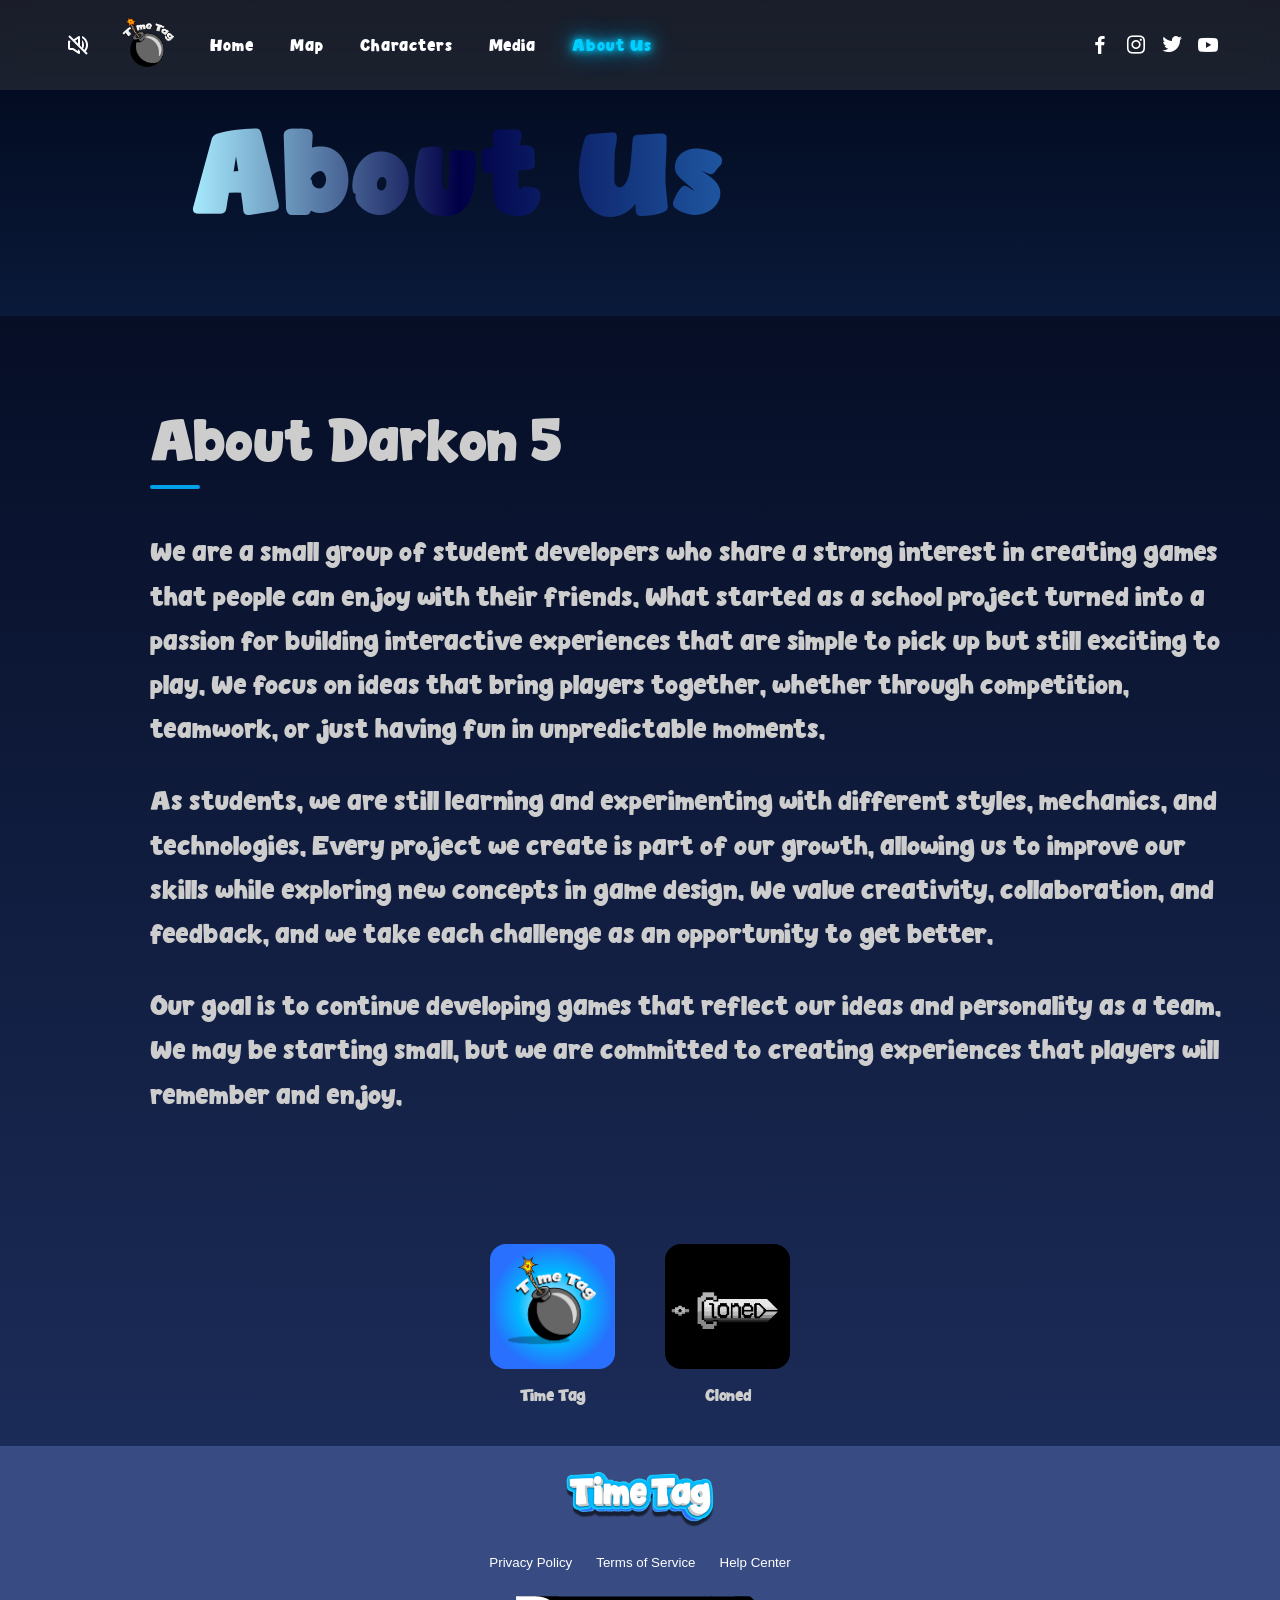
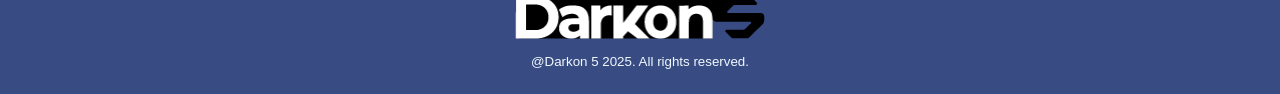
==== asset/aboutUs.html @ e4cdab8f "Game website files" ====
<!DOCTYPE html>
<html lang="en">
<head>
    <meta charset="UTF-8">
    <meta name="viewport" content="width=device-width, initial-scale=1.0">
    <title>Time Tag - About Us</title>
    <link rel="stylesheet" href="style.css">
    <link href='https://unpkg.com/boxicons@2.1.4/css/boxicons.min.css' rel='stylesheet'>
</head>
<body>
   <div class="container"> 
        <header>
        
        <div class="head-left">
        
        <!-- MUSIC BUTTON — placed before logo -->
        <button class="music-btn" onclick="toggleMusic()" title="Toggle Music">
        <i class='bx bx-volume-full' id="music-icon"></i>
        </button>
        <!-- Background music — change src to your music file -->
        <audio id="bg-music" src="audio/ingame.wav" loop></audio>
        <!-- ↑ change bgmusic.wav to your actual music filename -->
        <img src="img/logo.png" alt="logo">

        <nav class="nav-links">
            <a href="index.html" class="nav-btn">Home</a>
            <a href="map.html" class="nav-btn">Map</a>
            <a href="character.html" class="nav-btn">Characters</a>
            <a href="media.html" class="nav-btn">Media</a>
            <a href="aboutUs.html" class="nav-btn active">About Us</a>
        </nav>
    <div class="nav-socials">
        <a href="https://www.facebook.com/" class="nav-social" target="_blank"> <i class='bx bxl-facebook'></i></a>
        <a href="https://www.instagram.com/" class="nav-social" target="_blank"> <i class='bx bxl-instagram'></i></a>
        <a href="https://x.com/" class="nav-social" target="_blank"> <i class='bx bxl-twitter'></i></a>
        <a href="https://www.youtube.com/" class="nav-social"target="_blank"> <i class='bx bxl-youtube'></i></a>
            </div>
                    </div>
        </header>
            <section class="aboutUs-section"> 
                <div class="aboutUs-hero">
                    <h1>About Us</h1>
                </div>
                
                <div class="aboutUs-content">
                     <h2>About Darkon 5</h2>
                <div class="aboutUs-underline">
                </div>
                    <p>
                        We are a small group of student developers who share a strong interest in creating games that people can enjoy with their friends.
                        What started as a school project turned into a passion for building interactive experiences that are simple to pick up but still
                        exciting to play. We focus on ideas that bring players together, whether through competition, teamwork, or just having fun in
                        unpredictable moments.
                    </p>  
                    <p>
                        As students, we are still learning and experimenting with different styles, mechanics, and technologies. Every project we create
                        is part of our growth, allowing us to improve our skills while exploring new concepts in game design. We value creativity,
                        collaboration, and feedback, and we take each challenge as an opportunity to get better.
                    </p>  
                    <p>
                        Our goal is to continue developing games that reflect our ideas and personality as a team. We may be starting small,
                        but we are committed to creating experiences that players will remember and enjoy.
                    </p>                
                </div>
            </section>

            <div class="aboutUs-games">
                <div class="game-item">
                    <div class="game-img-box">
                        <img src="img/TimeTag.jpg" alt="TimeTagGame">
                </div>
                <p> Time Tag </p>   
            </div>
            
            <div class="game-item">
                    <div class="game-img-box">
                        <img src="img/Cloned.jpeg" alt="ClonedGame">
                </div>
                <p> Cloned </p>   
            </div>
        </div>

        <section class="footer">
            <img class="img4" src="img/Asset6.png" alt="TimeTag-img">
            <ul>
                <li><a href="#">Privacy Policy</a></li>
                <li><a href="#">Terms of Service</a></li>
                <li><a href="#">Help Center</a></li>
            </ul>
            <img class="img5" src="img/Asset7.png" alt="DarkOn5-img">
            <p>@Darkon 5 2025. All rights reserved.</p>
        </section>
        </div>
        
        <script src="app.js"></script>
 </body>
</html>
---- asset/style.css ----
@font-face {
    font-family: 'PlayfullRocket';
    src: url(fonts/PlayfullRocket.ttf);
 }

body{
    margin: 0;
    padding: 0;
    background: linear-gradient(to bottom, #000618, #203263);
    scroll-behavior: smooth;
}
.container{
    font-family: Tahoma, Arial, Helvetica, sans-serif;
    color: white;
    display: flex;
    flex-direction: column;
    align-items: center;
    position: relative;
    width: 100%;

}

header{
    position: absolute;
    top: 0;
    right: 0;
    left: 0;
    display: flex;
    align-items: center;
    padding: 5px 60px;
    z-index: 999;
    background-color: #4b4b4b5b;
    backdrop-filter: blur(10px);
}

.head-left{
    display: flex;
    align-items: center;
    width: 100%;
}

.head-left img{
    width: 80px;
    height: 80px;
    margin-right: 10px;

}

/*MUSIC BUTTON*/

.music-btn {
    background-color: transparent;
    border: none;
    color: white;
    font-size: 24px;            /* ← icon size */
    cursor: pointer;
    display: flex;
    align-items: center;
    justify-content: center;
    padding: 6px;               /* ← padding around icon */
    margin-right: 10px;         /* ← space between button and logo */
    border-radius: 50%;         /* ← makes it circular */
    transition: color 0.3s ease, text-shadow 0.3s ease;
}

.music-btn:hover {
    color: #00cfff;
    text-shadow:
        0 0 6px #00cfff,
        0 0 14px #00cfff,
        0 0 28px #00a0eb;
}

/* Glowing when music is ON */
.music-btn.playing {
    color: #00cfff;
    text-shadow:
        0 0 6px #00cfff,
        0 0 14px #00cfff,
        0 0 28px #00a0eb;
}

.head-left a{
    text-decoration: none;
    display: flex;
    align-items: center;
}

.nav-links {
    display: flex;
    align-items: center;
    gap: 8px;      
}

.nav-btn {
    text-decoration: none;
    color: white;
    font-family: 'PlayfullRocket', Tahoma, Arial, sans-serif;
    font-size: 16px;
    font-weight: 300;
    padding: 8px 14px;  /* inner spacing */
    letter-spacing: 1px;
    background-color: transparent;
    border: none;
    transition: color 0.3s ease, text-shadow 0.3s ease;
}

.nav-btn:hover {
    color: #00cfff;
    text-shadow:
        0 0 6px #00cfff,
        0 0 14px #00cfff,
        0 0 28px #00a0eb;
}

.nav-btn.active {
    color: #00cfff;
    text-shadow:
        0 0 6px #00cfff,
        0 0 14px #00cfff,
        0 0 28px #00a0eb;
}

.nav-social {
    color: white;
    font-size: 24px;     
    text-decoration: none;
    transition: color 0.3s ease, text-shadow 0.3s ease;
    display: flex;
    align-items: center;
}

.nav-social:hover {
    color: #00cfff;
    text-shadow:
        0 0 6px #00cfff,
        0 0 14px #00cfff,
        0 0 28px #00a0eb;
}

.nav-socials {
    display: flex;
    align-items: center;
    gap: 12px;
    margin-left: auto;
}

.tt-section{
    position: relative;
    width: 100%;
    height: 100vh;
    overflow: hidden;
}

.tt-vid{
    width: 100%;
    height: 100%;
    position: relative;
}

.tt-video{
    width: 100%;
    height: 100%;
    object-fit: cover;

}

.tt-info{
    z-index: 1;
    position: absolute;
    top: 80px;
    left: 50px;
}

.tt-info h1{
    font-size: 150px;
    font-family: 'PlayfullRocket', Impact, Haettenschweiler, 'Arial Narrow Bold', sans-serif;
    font-weight: normal;
    font-style: normal;
    margin-top: 30px;
    margin-bottom: 20px;
    background: linear-gradient(to left, #ffffff, #f5f5f5, #e3e3e3, #d3d3d3, #fafafa);
    background-size: 200%;
    background-clip: text;
    -webkit-background-clip: text;
    -webkit-text-fill-color: transparent;
    animation: animate-gradient 2.5s linear infinite;
    
}


.tt-info p{
    font-size: 20px;
    font-family: 'PlayfullRocket', Impact, Haettenschweiler, 'Arial Narrow Bold', sans-serif;
    color: #00a0eb;
    max-width: 210px;
}

.tt-info button{
    background-color: #1F57A1;
    border: 2px solid #1F57A1;
    padding: 10px 40px;
    border-radius: 20px;
    cursor: pointer;
    color: white;
    transition: 0.3s;
}

.tt-info button:hover{
    background-color: transparent;
    color: #1F57A1;
    border: 2px solid #1F57A1;
}

/*

 .gaming-text{
    color: #010046;
    font-size: 120px;
    font-family: Impact, Haettenschweiler, 'Arial Narrow Bold', sans-serif;
    margin: 0;
    position: absolute;
    right: 20px;
    bottom: 30px;
  
}

*/ 

/* ABOUT SECTION */

.about-section{
   font-family: 'PlayfullRocket', Tahoma, Sans-serif;
   width: 100%;
   height: 100%;
   margin-top: 200px;
   display: flex;
   flex-direction: column;
   align-items: center;
   color: #010046;
}

.image-box{
   width: 360;
   height: 510px;
   overflow: hidden;
   display: flex;
   align-items: center;
   justify-content: center;
   border-radius: 50px; 
}

.image-box img{
    width: 100%;
    height: 100%;
    object-fit: cover;
}

.about-section h3{
    color: rgb(245, 245, 245);
    font-size: 40px;
    font-weight: 100;
}

.about-section h1{
    font-family: 'PlayfullRocket', Impact, Haettenschweiler, 'Arial Narrow Bold', sans-serif;
    font-weight: 900;
    font-size: 100px;
    max-width: 1150px;
    text-align: center;
    margin: 20px 0;
    text-transform: uppercase;
    background: linear-gradient(to right, #A8ECFF, #010046, #1F57A1, #07B6E8, #A8ECFF);
    background-size: 200%;
    background-clip: text;
    -webkit-background-clip: text;
    -webkit-text-fill-color: transparent;
    animation: animate-gradient 2.5s linear infinite;
}

@keyframes animate-gradient {
    to{
        background-position: 200%;
    }
   
}

.about-section h4{
    font-weight: 100;
    font-size: 30px;
    color: aliceblue;
    margin-top: 50px;
    margin-bottom: 0;
}

.about-section p{
    font-weight: 100;
    font-size: 16px;
    margin-top: 5px;
    color: #00a0eb;
    max-width: 425px;
    text-align: center;
    line-height: 25px;
}

.info-section{
    display: flex;
    flex-direction: column;
    /* center the section horizontally */
    width: 80%;
    margin: 100px auto 0;
    padding-left: 20px;
    text-align: center;
}


.info-section h3{
    font-family: 'PlayfullRocket', Impact, Haettenschweiler, 'Arial Narrow Bold', sans-serif;
    font-weight: 400;
    color: aliceblue;
    margin-bottom: 0;
    text-align: center;
    font-size: 2.5rem;
}

.info-section p{
    font-family: 'PlayfullRocket', Impact, Haettenschweiler, 'Arial Narrow Bold', sans-serif;
    font-weight: 400;
    margin: 5px auto 0;
    color: rgb(0, 160, 235);
    max-width: 400px;
    line-height: 25px;
    text-align: center;
}
.info-cards{
    display: grid;
    grid-template-columns: auto auto;
    gap: 20px;
    width: auto;
    justify-content: center;
    height: 100%;
    margin-top: 30px;
}

.card{
    position: relative;
    width: auto;
    height: 40vh;
    overflow: hidden;
    border: 1px solid gray;
    border-radius: 20px;
    transition: 0.5s;
}

.card h1{
    position: absolute;
    margin: 0;
    top: 10px;
    left: 5%;
    font-family: 'PlayfullRocket',Impact, Haettenschweiler, 'Arial Narrow Bold', sans-serif;
    font-size: 60px;
    z-index: 1;
    background: linear-gradient(to right, #A8ECFF, #010046, #1F57A1, #07B6E8, #A8ECFF);
    background-size: 200%;
    background-clip: text;
    -webkit-background-clip: text;
    -webkit-text-fill-color: transparent;
    animation: animate-gradient 2.5s linear infinite;
    max-width: 250px;

}

.card p{

    position: absolute;
    top: 80px;
    left: 5%;
    z-index: 1;
    max-width: 250px;
    color:rgb(255, 255, 255);
    font-size: 15px;
    font-weight: 100;
    
    
}

.card video{
    width: 100%;
    height: 100%;
    object-fit: cover;
}

.card button{
    position: absolute;
    bottom: 5%;
    left: 5%;
    padding: 10px 25px;
    border: 1px solid #1F57A1;
    background-color: darkblue;
    color: rgb(255, 255, 255);
    border-radius: 20px;
    box-shadow: 0 0 5px aquamarine;
    cursor: pointer;
    transition: 0.3s;
}

.card button:hover{
    box-shadow: 0 0 15px aqua;
    opacity: 0.7;
}

.card:hover{
    box-shadow: 0 0 15px aqua;
}

.card:nth-child(1){
    grid-column: span 2;

}

.card:nth-child(2){
    grid-column: span 2;
    height: 83vh;
}

 /* MAP PAGE STYLES */

.map-section {
    min-height: 10px;
    padding: 80px 40px;
    text-align: center;
    margin-bottom: 10px;
}

.map-image-box {
    width: 360px;
    height: 510px;
    overflow: hidden;
    display: flex;
    align-items: center;
    justify-content: center;
    border-radius: 20px;
    margin: 0 auto;
}

.map-image-box img {
    width: 100%;
    height: 100%;
    object-fit: cover;
    border-radius: 8px;
}

.map-section > h1 {
    color: rgb(0, 160, 235);
    letter-spacing: 6px;
    font-size: 110px;
    margin-top: 30px;
    margin-bottom: 30px;
    font-family: 'PlayfullRocket', Tahoma, sans-serif;
    background: linear-gradient(to right, #A8ECFF, #010046, #1F57A1, #07B6E8, #A8ECFF);
    background-size: 200%;
    background-clip: text;
    -webkit-background-clip: text;
    -webkit-text-fill-color: transparent;
    animation: animate-gradient 2.5s linear infinite;

}

.bodyMap-section {
    width: 100%;
    text-align: center;
}

.map-Image-Box {
    width: 360px;
    height: 510px;
    overflow: hidden;
    display: flex;
    align-items: center;
    justify-content: center;
    border-radius: 20px;
    margin: 0 auto;
}

.map-Image-Box img {
    width: 75%;
    height: 75%;
    object-fit: cover;
    border-radius: 16px;
}

.map-section  h5 {

    font-family: 'PlayfullRocket', Impact, Haettenschweiler, 'Arial Narrow Bold', sans-serif;
    font-size: 32px;
    font-weight: 100;
    margin: 0 auto;
    color: #ffffff;
    max-width: 1000px;
    line-height: 150px;
    display: block;
    width: 80;

 }

  .map-section h6 {
    font-family: 'PlayfullRocket', Impact, Haettenschweiler, 'Arial Narrow Bold', sans-serif;
    font-size: 32px;
    font-weight: 100;;
    margin: 0 auto;
    color: #ffffff;
    max-width: 1000px;
    line-height: 30px;
    padding-top: 30px;
    display: block;
    width: 80;

 }
    .map-section p {
    font-family: 'PlayfullRocket', Impact, Haettenschweiler, 'Arial Narrow Bold', sans-serif;
    font-size: 32px;
    font-weight: 100;
    margin: -100px auto 0;
    color: #ffffff;
    max-width: 1000px;
    line-height: 10px;
    display: block;
    width: 80;

 }

/* ABOUT US PAGE STYLES */

    .aboutUs-section {
    width: 100%;
    display: flex;
    flex-direction: column; 
    align-items: center;

}
    .aboutUs-hero {
    width: 100%;
    min-height: 220px;   
    display: flex;       
    align-items: left;
    justify-content: left;      
    padding: 40px;        
    box-sizing: border-box;
    background: linear-gradient(to bottom, #000618, #0a1a3a);
}
    .aboutUs-hero h1 {
    color: rgb(0, 160, 235);
    letter-spacing: 6px;
    font-size: 110px;
    margin-top: 60px;
    margin-bottom: 30px;
    margin-left: 150px;
    font-family: 'PlayfullRocket', Tahoma, sans-serif;
    background: linear-gradient(to right, #A8ECFF, #010046, #1F57A1, #07B6E8, #A8ECFF);
    background-size: 200%;
    background-clip: text;
    -webkit-background-clip: text;
    -webkit-text-fill-color: transparent;
    animation: animate-gradient 2.5s linear infinite;
  
}
    .aboutUs-content {
    width: 100%;
    max-width: 1700px;          
    padding: 40px 40px 40px 150px;         
    box-sizing: border-box;
    text-align: center;         
}
    .aboutUs-content h2 {
    font-family: 'PlayfullRocket', Tahoma, sans-serif;
    font-size: 56px;            
    font-weight: 400;
    color: #cdcdcd;
    margin-bottom: 8px;         
    text-align: left;
}
    .aboutUs-underline {
    width: 50px;                
    height: 4px;                
    background-color: #00a0eb;
    margin: 0 0 40px 0;        
    border-radius: 2px;
}
    .aboutUs-content p {
    font-family: 'PlayfullRocket', Tahoma, sans-serif;
    font-size: 26px;           
    font-weight: 100;
    color: #cdcdcd;
    line-height: 1.7;          
    margin-bottom: 28px;       
    text-align: left;
    max-width: 100%;           
    margin-left: 0;
    margin-right: 0;
}

.aboutUs-games {
    display: flex;
    flex-direction: row;
    flex-wrap: wrap;            
    justify-content: center;  
    align-items: flex-start;  
    gap: 50px;                  
    margin-top: 60px;           
    margin-bottom: 40px;    
    width: 100%;    
}

.game-item {
    display: flex;
    flex-direction: column;
    align-items: center;       
    gap: 15px;                  
}

.game-img-box {
    width: 125px;               
    height: 125px;            
    border-radius: 16px;       
    overflow: hidden;
}

.game-img-box img {
    width: 100%;
    height: 100%;
    object-fit: cover;
}

.game-item p {
    font-family: 'PlayfullRocket', Tahoma, sans-serif;
    font-size: 16px;
    font-weight: 100;           
    color: #cdcdcd;
    text-align: center;
    margin: 0;
}

/*CHARACTER SECTION*/

/* Outer wrapper — full viewport height */
    .char-section {
    position: relative;
    width: 100%;
    height: 100vh;              /* ← height of the whole section */
    overflow: hidden;
    display: flex;
    flex-direction: column;
    justify-content: flex-end;  /* pushes selector to the bottom */
}

/* --- BACKGROUND SLIDESHOW --- */
    .char-bg {
    position: absolute;
    top: 0; left: 0;
    width: 100%;
    height: 100%;
    z-index: 0;
}

/* Each slide fades in and out automatically — no JavaScript needed */
    .char-bg-slide {
    position: absolute;
    top: 0; 
    left: 0;
    width: 100%;
    height: 100%;
    background-size: cover;
    background-position: center;
    filter: blur(6px);          
    opacity: 0;
    /* Changed to 12s total cycle for a slower, more "magical" feel */
    animation: slowMoSlideFade 12s infinite ease-in-out;
}

/* First slide starts immediately */
    .char-bg-slide:nth-child(1) {
    animation-delay: 0s;        /* ← starts right away */
}

/* Second slide starts after 5 seconds */
    .char-bg-slide:nth-child(2) {
    animation-delay: 6s;        /* ← change this to match your interval */
}

    @keyframes slowMoSlideFade {
    0% { 
        opacity: 0; 
        transform: scale(1.0); /* Start at normal size */
    }
    15% { 
        opacity: 1; /* Smooth fade in */
    }
    50% { 
        opacity: 1; /* Hold visibility */
    }
    65% { 
        opacity: 0; /* Smooth fade out */
    }
    100% { 
        opacity: 0; 
        transform: scale(1.12); /* Slowly zoom in to 112% over the whole duration */
    }
}

/* Dark overlay on top of background so text is readable */
    .char-section::after {
    content: '';
    position: absolute;
    top: 0; left: 0;
    width: 100%;
    height: 100%;
    background: rgba(0, 0, 0, 0.45); /* ← darkness of overlay, increase for darker */
    z-index: 1;
}

/* --- MAIN DISPLAY AREA (name, VA, desc, art) --- */
    .char-main {
    position: relative;
    z-index: 2;
    display: flex;
    align-items: flex-start;
    padding: 100px 60px 20px;   /* ← top right/left bottom padding of main area */
    gap: 40px;                  /* ← gap between info and character art */
    flex: 1;
}

/* LEFT: Info panel */
    .char-info {
    display: flex;
    flex-direction: column;
    gap: 16px;                  /* ← gap between name, VA row, and desc box */
    max-width: 420px;          /* ← max width of the info panel */
    margin-top: 20px;
}

/* Character name */
    .char-name {
    font-family: 'PlayfullRocket', Impact, sans-serif;
    font-size: 80px;            /* ← size of character name */
    font-weight: 900;
    color: #ffffff;
    position: relative;
    margin: 0;
    letter-spacing: 4px;
    text-transform: uppercase;
    text-shadow: 0 0 20px rgba(0,160,235,0.6);
}

/* VA row (voice actor label + mic button) */
    .char-va-row {
    display: flex;
    align-items: center;
    position: relative;
    gap: 12px;                  /* ← gap between VA name and mic button */
    background-color: rgba(0, 0, 0, 0.4);
    padding: 8px 16px;          /* ← padding inside VA row */
    border-radius: 8px;
    width: fit-content;
}

    .char-va-label {
    font-family: Tahoma, sans-serif;
    font-size: 18px;            /* ← VA name font size */
    color: #ffffff;
}

/* Mic / play voice button */
    .char-voice-btn {
    background-color: rgba(255,255,255,0.2);
    border: 1px solid rgba(255,255,255,0.4);
    color: white;
    font-size: 20px;            /* ← mic icon size */
    width: 38px;
    height: 38px;
    border-radius: 6px;
    cursor: pointer;
    display: flex;
    align-items: center;
    justify-content: center;
    transition: background-color 0.3s;
}

    .char-voice-btn:hover {
    background-color: rgba(0,160,235,0.5);
}

/* Description text box */
    .char-desc-box {
    background-color: rgba(0, 0, 0, 0.5);  /* ← background of desc box */
    position: relative;
    border-left: 3px solid #00a0eb;         /* ← left accent line color */
    padding: 14px 16px;                     /* ← padding inside desc box */
    border-radius: 4px;
    max-width: 400px;                       /* ← max width of desc box */
}

    .char-desc-box p {
    font-family: Tahoma, sans-serif;
    font-size: 15px;            /* ← description font size */
    color: #e0e0e0;
    line-height: 1.7;
    margin: 0;
}

/* CENTER: Character full art */
    .char-art {
    position: absolute;
    bottom: 10px;               /* ← how far up from the bottom the art sits */
    left: 50%;
    transform: translateX(-50%);
    z-index: 2;
    height: 75vh;               /* ← height of the character art */
    pointer-events: none;
}

    .char-art img {
    height: 115%;
    width: auto;
    object-fit: contain;
    filter: drop-shadow(0 0 30px rgba(0,160,235,0.3)); /* ← glow under character */
}

/* --- BOTTOM CHARACTER SELECTOR --- */
    .char-selector {
    position: relative;
    z-index: 2;
    display: flex;
    justify-content: center;    /* ← centers the 4 thumbnails */
    align-items: flex-end;
    gap: 24px;                   /* ← gap between each thumbnail */
    padding-bottom: 16px;
}

/* Each character thumbnail card */
    .char-thumb {
    display: flex;
    flex-direction: column;
    align-items: center;
    cursor: pointer;
    padding: 8px 12px;          /* ← padding inside each thumbnail */
    background-color: rgba(0,0,0,0.4);
    border-top: 2px solid transparent;
    transition: background-color 0.3s, border-color 0.3s;
    width: 100px;               /* ← width of each thumbnail card */
}

    .char-thumb:hover {
    background-color: rgba(0,160,235,0.2);
    border-top-color: #00a0eb;
}

/* Active/selected thumbnail */
    .char-thumb.active {
    background-color: rgba(0,160,235,0.25);
    border-top-color: #00cfff;
}

/* Thumbnail image */
    .char-thumb img {
    width: 70px;                /* ← thumbnail image size */
    height: 70px;
    object-fit: cover;
    border-radius: 4px;
}

/* Thumbnail character name label */
    .char-thumb span {
    font-family: 'PlayfullRocket', Tahoma, sans-serif;
    font-size: 13px;            /* ← thumbnail label font size */
    color: #ffffff;
    margin-top: 6px;
}

/* RIGHT SIDE: Video panel */
    .char-video-panel {
    position: absolute;
    bottom: 150px;               /* ← distance from bottom */
    right: 80px;                /* ← distance from right edge */
    z-index: 2;
    display: flex;
    flex-direction: column;
    gap: 10px;                  /* ← gap between videos if multiple */
    width: 320px;               /* ← width of the video panel */
}

    .char-video-panel video {
    width: 100%;
    border-radius: 12px;        /* ← roundness of video corners */
    border: 1px solid rgba(255,255,255,0.2);
    object-fit: cover;
    height: 180px;              /* ← height of each video */
    box-shadow:
        0 0 10px rgba(0, 160, 235, 0.4),   /* ← inner glow size */
        0 0 25px rgba(0, 160, 235, 0.3),   /* ← mid glow size */
        0 0 50px rgba(0, 160, 235, 0.15);  /* ← outer glow size */
}

/*MEDIA SECTION*/

    .media-section {
    width: 100%;
    display: flex;
    flex-direction: column; 
    align-items: center;
}
    .media-hero {
    width: 100%;
    min-height: 220px;   
    display: flex;       
    align-items: left;
    justify-content: left;      
    padding: 40px;        
    box-sizing: border-box;
    background: linear-gradient(to bottom, #000618, #0a1a3a);
}
    .media-hero h1 {
    color: rgb(0, 160, 235);
    letter-spacing: 6px;
    font-size: 110px;
    margin-top: 60px;
    margin-bottom: 30px;
    margin-left: 150px;
    font-family: 'PlayfullRocket', Tahoma, sans-serif;
    background: linear-gradient(to right, #A8ECFF, #010046, #1F57A1, #07B6E8, #A8ECFF);
    background-size: 200%;
    background-clip: text;
    -webkit-background-clip: text;
    -webkit-text-fill-color: transparent;
    animation: animate-gradient 2.5s linear infinite;
}
    .media-content {
    width: 100%;
    max-width: 1700px;          
    padding: 40px 40px 40px 150px;         
    box-sizing: border-box;
    text-align: center;         
}
    .media-content h3 {
    font-family: 'PlayfullRocket', Tahoma, sans-serif;
    font-size: 56px;            
    font-weight: 400;
    color: #cdcdcd;
    margin-bottom: 8px;         
    text-align: left;
}
    .media-underline {
    width: 25px;                
    height: 4px;                
    background-color: #00a0eb;
    margin: 0 0 400px 0;        
    border-radius: 2px;
}

/*CONTACT SECTION */

.contact-section{
    position: relative;
    width: 100%;
    margin-top: 100px;
    display: flex;
    flex-direction: column;
    align-items: center;
    height: 100%;
    margin-bottom: 100px;
}

.contact-section .img1{
    position: absolute;
    top: 250px;
    right: 20px;
    height: 250px;
    clip-path: polygon(92% 7%, 91% 90%, 5% 100%, 7% 6%, 57% 0%);
}

.contact-section .img2{
    position: absolute;
    top: 50px;
    left: 50px;
    height: 200px;
    clip-path: polygon(92% 13%, 94% 100%, 0% 84%, 0% 30%, 57% 0%);
}

.contact-section .img3{
    position: absolute;
    left: 5%;
    bottom: -80px;
    height: 250px;
    width: 250px;
    clip-path: polygon(98% 0%, 92% 91%, 10% 100%, 0% 30%, 26% 0%);
}

.contact-section p{
    font-family: 'PlayfullRocket', Impact, Haettenschweiler, 'Arial Narrow Bold', sans-serif;
    color: rgb(165, 162, 162);
    font-size: 30px;
    max-width: 400px;
    margin-top: 100px;
}

.contact-section h1{
    font-family: 'PlayfullRocket', Impact, Haettenschweiler, 'Arial Narrow Bold', sans-serif;
    font-size: 50px;
    max-width: 550px;
    text-align: center;
    background: linear-gradient(to right, #A8ECFF, #010046, #1F57A1, #07B6E8, #A8ECFF);
    background-size: 200%;
    background-clip: text;
    -webkit-background-clip: text;
    -webkit-text-fill-color: transparent;
    animation: animate-gradient 2.5s linear infinite;
}

.contact-section button{
    padding: 10px 30px;
    border: 1px solid #1F57A1;
    background-color: darkblue;
    color: rgb(255, 255, 255);
    border-radius: 20px;
    box-shadow: 0 0 5px aquamarine;
    cursor: pointer;
    transition: 0.3s;
}

.contact-section button:hover{
    box-shadow: 0 0 15px aqua;
    opacity: 0.7;
}

/* FOOTER SECTION */

.footer{
    width: 100%;
    display: flex;
    flex-direction: column;
    align-items: center;
    justify-content: center;
    background-color: #384c83;
    backdrop-filter: blur(10px);
    position: relative;
    height: 250;
    gap: 10px;
}

.footer .img4{
    width: 150px;
    height: auto;
    margin-top: 25px;
}

.footer .img5{
    width: 250px;
    height: auto;
    margin-top: 15px;

}

.footer p{
    font-family: Tahoma, Arial, Helvetica, sans-serif;
    font-size: smaller;
    color: aliceblue;
    text-align: center;
    margin-top: 5px;
    margin-bottom: 25px;
    
}

.footer ul{
    display: flex;
    list-style: none;
    margin:  0;
    padding: 0;
    justify-content: center;
    margin-top: 15px;
}

.footer a{
    font-family: Tahoma, Arial, Helvetica, sans-serif;
    font-size: smaller;
    text-decoration: none;
    text-align: center;
    color: white;
    padding: 7px 7px;
    transition: 0.3s;
    margin: 0 5px;
}

.autoBlur{
    animation: autoBlurAnimation linear both;
    animation-timeline: view();
}
@keyframes autoBlurAnimation {
    0%{
        filter: blur(40px);
    }
    40%,60%{
        filter: blur(0px);
        transform: translateY(0px);
        opacity: 1;
    }
    100%{
        filter: blur(40px);
        transform: translateY(-200px);
        opacity: 0;
    }
}

.autoTakeFull{
    animation: autoTakeFullAnimation both;
    animation-timeline: view(70% 65%);
}

@keyframes autoTakeFullAnimation {
    to{
        width: 100%;
        height: 100vh;
        border-radius: 0;
        margin-bottom: 100px;
    }
    
}

.autoDisplay{
    animation: autoDisplayAnimation both;
    animation-timeline: view(70% 5%);
}

@keyframes autoDisplayAnimation {
    from{
        opacity: 0;
        transform: translateY(200px) scale(0.3);
    } to{
        opacity: 1;
        transform: translateY(0) scale(1);
    }
}

@media screen and (max-width: 650px){
    header{
        padding: 0px 10px;
    }
    .head-left button{
        display: none;
    }
    .head-right a{
        padding: 0 5px;
        font-size: 12px;
    }
    .tt-info{
        left: 5%;
    }
    .tt-section h1{
        font-size: 90px;
    }
    .about-section{
        margin: 0;
    }
    .about-section h1{
        font-size: 50px;
    }
    .image-box{
        width: 300px;
        height: 500px;
    }
    .about-section h4, .about-section h5{
        max-width: 350px;
        text-align: center;
    }
    .contact-section .img1{
        height: 200px;
        width: 150px;
        right: -80px;
        top: 10px;
    }
    .contact-section .img2{
        height: 180px;
        width: 150px;
        left: -80px;
        top: 30px;
    }
    .contact-section .img3{
        height: 180px;
        width: 150px;
        left: -80px;
        bottom: 0;
    }
    .contact-section h1{
        font-size: 60px;
        max-width: 300px;
    }
    .footer p{
        display: none;
    }
    .footer ul{
        margin-left: 70px;
    }
}
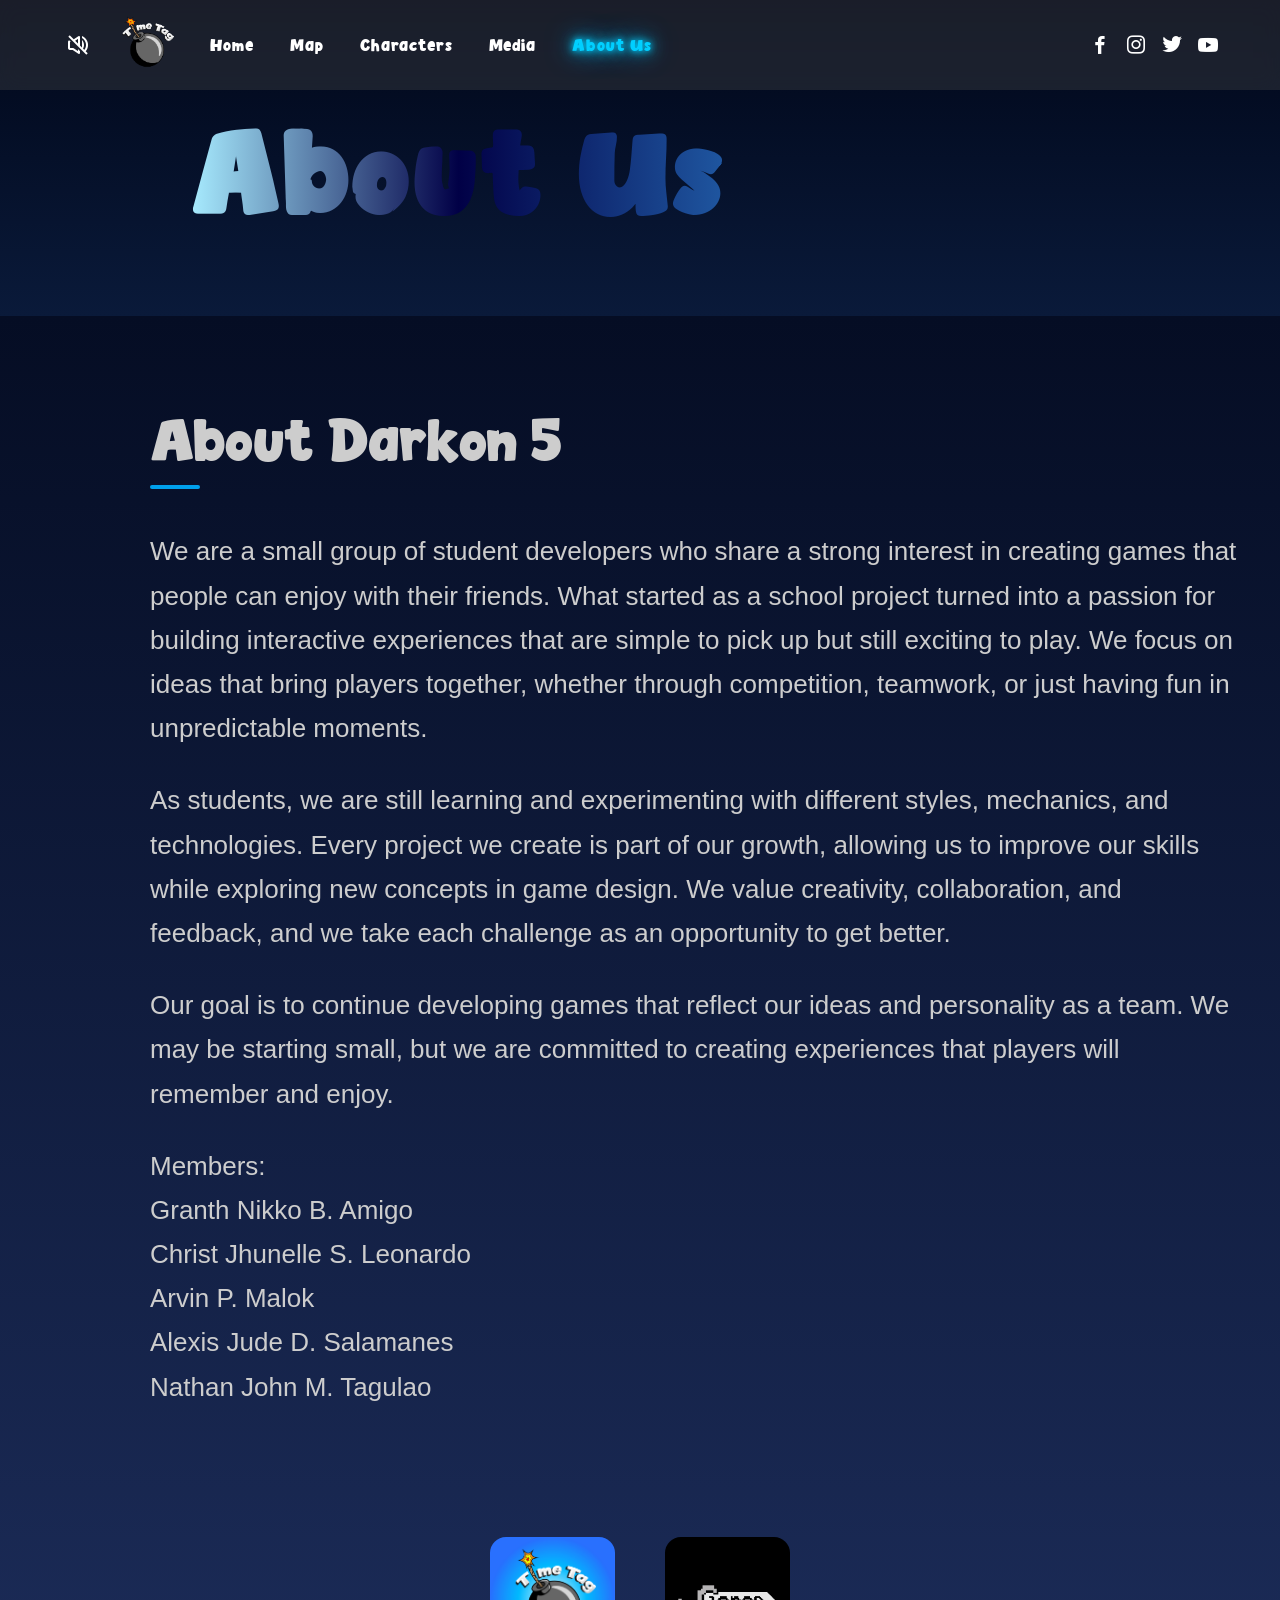
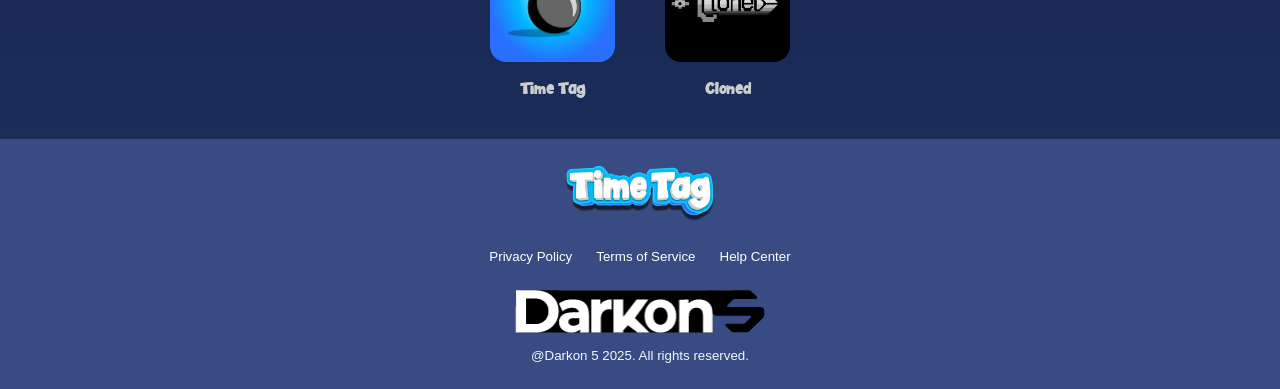
==== commit 8e49e458: "semi final" ====
--- a/asset/aboutUs.html
+++ b/asset/aboutUs.html
@@ -6,6 +6,7 @@
     <title>Time Tag - About Us</title>
     <link rel="stylesheet" href="style.css">
     <link href='https://unpkg.com/boxicons@2.1.4/css/boxicons.min.css' rel='stylesheet'>
+    <link rel="icon" href="img/logo.png" type="img/x-icon">
 </head>
 <body>
    <div class="container"> 
@@ -60,7 +61,11 @@
                     <p>
                         Our goal is to continue developing games that reflect our ideas and personality as a team. We may be starting small,
                         but we are committed to creating experiences that players will remember and enjoy.
-                    </p>                
+                    </p>  
+                    <p>
+                        Members: <br> Granth Nikko B. Amigo <br> Christ Jhunelle S. Leonardo <br> Arvin P. Malok
+                        <br> Alexis Jude D. Salamanes <br> Nathan John M. Tagulao
+                    </p>             
                 </div>
             </section>
 
--- a/asset/style.css
+++ b/asset/style.css
@@ -2,6 +2,16 @@
     font-family: 'PlayfullRocket';
     src: url(fonts/PlayfullRocket.ttf);
  }
+
+/* CUSTOM BOMB CURSOR */
+* {
+  cursor: url("data:image/svg+xml,%3Csvg xmlns='http://www.w3.org/2000/svg' width='36' height='36' viewBox='0 0 36 36'%3E%3C!-- Fuse spark --%3E%3Ccircle cx='27' cy='5' r='3' fill='%23FFD700' opacity='0.9'/%3E%3Ccircle cx='29' cy='3' r='1.5' fill='%23FF8C00'/%3E%3Ccircle cx='25' cy='4' r='1' fill='%23FFF176'/%3E%3C!-- Fuse line --%3E%3Cpath d='M22 10 Q25 6 27 5' stroke='%23a0522d' stroke-width='1.8' fill='none' stroke-linecap='round'/%3E%3C!-- Bomb body --%3E%3Ccircle cx='16' cy='20' r='12' fill='%231a1a1a'/%3E%3C!-- Shine --%3E%3Cellipse cx='11' cy='14' rx='3.5' ry='2' fill='white' opacity='0.15' transform='rotate(-30 11 14)'/%3E%3C!-- Timer band --%3E%3Crect x='10' y='18' width='12' height='3' rx='1.5' fill='%23cc0000' opacity='0.85'/%3E%3C!-- Timer dots --%3E%3Ccircle cx='13' cy='19.5' r='0.8' fill='white'/%3E%3Ccircle cx='16' cy='19.5' r='0.8' fill='white'/%3E%3Ccircle cx='19' cy='19.5' r='0.8' fill='white'/%3E%3C/svg%3E") 16 20, auto;
+}
+
+/* Pointer cursor on clickable elements — keeps the bomb but signals it's clickable */
+a, button, [onclick], input[type="submit"], input[type="button"], label {
+  cursor: url("data:image/svg+xml,%3Csvg xmlns='http://www.w3.org/2000/svg' width='36' height='36' viewBox='0 0 36 36'%3E%3Ccircle cx='27' cy='5' r='3' fill='%2300cfff' opacity='0.9'/%3E%3Ccircle cx='29' cy='3' r='1.5' fill='%230090cc'/%3E%3Ccircle cx='25' cy='4' r='1' fill='%23a0eeff'/%3E%3Cpath d='M22 10 Q25 6 27 5' stroke='%23a0522d' stroke-width='1.8' fill='none' stroke-linecap='round'/%3E%3Ccircle cx='16' cy='20' r='12' fill='%231a1a1a'/%3E%3Cellipse cx='11' cy='14' rx='3.5' ry='2' fill='white' opacity='0.15' transform='rotate(-30 11 14)'/%3E%3Crect x='10' y='18' width='12' height='3' rx='1.5' fill='%2300cfff' opacity='0.85'/%3E%3Ccircle cx='13' cy='19.5' r='0.8' fill='white'/%3E%3Ccircle cx='16' cy='19.5' r='0.8' fill='white'/%3E%3Ccircle cx='19' cy='19.5' r='0.8' fill='white'/%3E%3C/svg%3E") 16 20, pointer;
+}
 
 body{
     margin: 0;
@@ -211,21 +221,6 @@
     color: #1F57A1;
     border: 2px solid #1F57A1;
 }
-
-/*
-
- .gaming-text{
-    color: #010046;
-    font-size: 120px;
-    font-family: Impact, Haettenschweiler, 'Arial Narrow Bold', sans-serif;
-    margin: 0;
-    position: absolute;
-    right: 20px;
-    bottom: 30px;
-  
-}
-
-*/ 
 
 /* ABOUT SECTION */
 
@@ -423,111 +418,285 @@
     height: 83vh;
 }
 
+/* TRAILER MODAL */
+.trailer-modal-overlay {
+  display: none;
+  position: fixed;
+  inset: 0;
+  background: rgba(0, 0, 0, 0.85);
+  z-index: 9999;
+  align-items: center;
+  justify-content: center;
+  backdrop-filter: blur(6px);
+}
+
+.trailer-modal-overlay.active {
+  display: flex;
+}
+
+.trailer-modal-box {
+  position: relative;
+  width: 90%;
+  max-width: 960px;
+  aspect-ratio: 16 / 9;
+  background: #000;
+  border: 1px solid rgba(0, 160, 235, 0.4);
+  box-shadow: 0 0 40px rgba(0, 160, 235, 0.3);
+  border-radius: 12px;
+  overflow: hidden;
+}
+
+.trailer-close-btn {
+  position: absolute;
+  top: 10px;
+  right: 14px;
+  background: transparent;
+  border: none;
+  color: white;
+  font-size: 22px;
+  cursor: pointer;
+  z-index: 10;
+  transition: color 0.2s;
+}
+
+.trailer-close-btn:hover {
+  color: #00cfff;
+}
+
  /* MAP PAGE STYLES */
 
+/* =============================================
+   MAP SECTION
+   ============================================= */
+
 .map-section {
-    min-height: 10px;
-    padding: 80px 40px;
-    text-align: center;
-    margin-bottom: 10px;
-}
-
-.map-image-box {
-    width: 360px;
-    height: 510px;
-    overflow: hidden;
-    display: flex;
-    align-items: center;
-    justify-content: center;
-    border-radius: 20px;
-    margin: 0 auto;
-}
-
-.map-image-box img {
-    width: 100%;
-    height: 100%;
-    object-fit: cover;
-    border-radius: 8px;
-}
-
-.map-section > h1 {
-    color: rgb(0, 160, 235);
-    letter-spacing: 6px;
-    font-size: 110px;
-    margin-top: 30px;
-    margin-bottom: 30px;
-    font-family: 'PlayfullRocket', Tahoma, sans-serif;
-    background: linear-gradient(to right, #A8ECFF, #010046, #1F57A1, #07B6E8, #A8ECFF);
-    background-size: 200%;
-    background-clip: text;
-    -webkit-background-clip: text;
-    -webkit-text-fill-color: transparent;
-    animation: animate-gradient 2.5s linear infinite;
-
-}
-
-.bodyMap-section {
-    width: 100%;
-    text-align: center;
-}
-
-.map-Image-Box {
-    width: 360px;
-    height: 510px;
-    overflow: hidden;
-    display: flex;
-    align-items: center;
-    justify-content: center;
-    border-radius: 20px;
-    margin: 0 auto;
-}
-
-.map-Image-Box img {
-    width: 75%;
-    height: 75%;
-    object-fit: cover;
-    border-radius: 16px;
-}
-
-.map-section  h5 {
-
-    font-family: 'PlayfullRocket', Impact, Haettenschweiler, 'Arial Narrow Bold', sans-serif;
-    font-size: 32px;
-    font-weight: 100;
-    margin: 0 auto;
-    color: #ffffff;
-    max-width: 1000px;
-    line-height: 150px;
-    display: block;
-    width: 80;
-
- }
-
-  .map-section h6 {
-    font-family: 'PlayfullRocket', Impact, Haettenschweiler, 'Arial Narrow Bold', sans-serif;
-    font-size: 32px;
-    font-weight: 100;;
-    margin: 0 auto;
-    color: #ffffff;
-    max-width: 1000px;
-    line-height: 30px;
-    padding-top: 30px;
-    display: block;
-    width: 80;
-
- }
-    .map-section p {
-    font-family: 'PlayfullRocket', Impact, Haettenschweiler, 'Arial Narrow Bold', sans-serif;
-    font-size: 32px;
-    font-weight: 100;
-    margin: -100px auto 0;
-    color: #ffffff;
-    max-width: 1000px;
-    line-height: 10px;
-    display: block;
-    width: 80;
-
- }
+  position: relative;
+  width: 100%;
+  height: 100vh;
+  overflow: hidden;
+  font-family: 'PlayfullRocket', 'Tahoma';
+}
+
+/* Prevent page scroll while on map section */
+body.map-page-active {
+  overflow: hidden;
+}
+
+/* --- SLIDES --- */
+.map-slide {
+  position: absolute;
+  inset: 0;
+  width: 100%;
+  height: 100%;
+  display: flex;
+  align-items: center;
+  justify-content: center;
+  opacity: 0;
+  pointer-events: none;
+  z-index: 1;
+  visibility: hidden;
+}
+
+.map-slide.active {
+  opacity: 1;
+  pointer-events: auto;
+  transform: translateY(0);
+  z-index: 2;
+  visibility: visible;
+}
+
+.map-slide.exit-up {
+  opacity: 0;
+  transform: translateY(-60px);
+  pointer-events: none;
+  visibility: visible;
+}
+
+.map-slide.exit-down {
+  opacity: 0;
+  transform: translateY(60px);
+  pointer-events: none;
+  visibility: visible;
+}
+
+/* --- SLIDE BACKGROUNDS --- */
+.map-slide-bg {
+  position: absolute;
+  inset: 0;
+  background-size: cover;
+  background-position: center;
+  background-repeat: no-repeat;
+  z-index: 0;
+  animation: mapBgZoom 8s ease-in-out infinite alternate;
+}
+
+@keyframes mapBgZoom {
+    0% { 
+        transform: scale(1.0);
+    }
+    100% { 
+        transform: scale(1.12);
+    }
+}
+
+/* Change background images below for each slide */
+.map-slide-bg-0 {
+  /* CHANGE THIS: Landing page background */
+  background-image: url('img/CLOUDBG~2.png');
+  background-color: #a8d8f0;
+}
+
+.map-slide-bg-1 {
+  /* CHANGE THIS: Mondstadt background */
+  background-image: url('img/sunny.jpg');
+  background-color: #6aaf8c;
+}
+
+.map-slide-bg-2 {
+  /* CHANGE THIS: Liyue background */
+  background-image: url('img/DUST_2.png');
+  background-color: #c4a45a;
+}
+
+.map-slide-bg-3 {
+  /* CHANGE THIS: Inazuma background */
+  background-image: url('img/thunder-2.jpg');
+  background-color: #7a5bb5;
+}
+
+.map-slide-bg-4 {
+  /* CHANGE THIS: Sumeru background */
+  background-image: url('img/BLIZZARD.png');
+  background-color: #5a9e5a;
+}
+
+/* Overlay for all slides */
+.map-slide-bg::after {
+  content: '';
+  position: absolute;
+  inset: 0;
+  background: rgba(0, 0, 0, 0.18);
+}
+
+/* --- LANDING CONTENT (Slide 0) --- */
+.map-landing-content {
+  position: relative;
+  z-index: 2;
+  text-align: center;
+  color: #ffffff;
+  max-width: 680px;
+  padding: 0 24px;
+  text-shadow: 0 2px 12px rgba(0, 0, 0, 0.3);
+}
+
+.map-landing-title {
+  font-size: clamp(2.8rem, 6vw, 5.5rem);
+  font-weight: 700;
+  letter-spacing: 3px;
+  margin-bottom: 18px;
+  color: #fff;
+  text-shadow: 0 0 20px rgba(0, 160, 235, 0.6);
+}
+
+.map-landing-underline {
+  width: 320px;
+  height: 2px;
+  background: linear-gradient(90deg, transparent, #7ecef4, transparent);
+  border-radius: 2px;
+  margin: 0 auto 28px auto;
+  position: relative;
+}
+
+
+.map-landing-underline::before {
+  content: '';
+  position: absolute;
+  left: 50%;
+  top: 50%;
+  transform: translate(-50%, -50%);
+  width: 10px;
+  height: 10px;
+  background: #7ecef4;
+  border-radius: 50%;
+  box-shadow: 0 0 8px #7ecef4;
+}
+
+.map-landing-desc {
+  font-size: clamp(0.88rem, 1.4vw, 1.05rem);
+  line-height: 1.85;
+  color: rgba(255, 255, 255, 0.92);
+  font-family: 'Tahoma';
+}
+
+/* --- REGION CONTENT (Slides 1-4) --- */
+.map-region-content {
+  position: relative;
+  z-index: 2;
+  text-align: center;
+  color: #ffffff;
+  max-width: 640px;
+  padding: 0 24px;
+  text-shadow: 0 2px 12px rgba(0, 0, 0, 0.35);
+}
+
+.map-region-title {
+  display: flex;
+  align-items: center;
+  justify-content: center;
+  gap: 20px;
+  font-size: clamp(1.8rem, 3.5vw, 3rem);
+  font-weight: 600;
+  letter-spacing: 0.08em;
+  color: #fff;
+  margin-bottom: 20px;
+  text-shadow: 0 0 20px rgba(0, 160, 235, 0.6);
+}
+
+.map-region-line {
+  display: inline-block;
+  height: 1px;
+  width: 120px;
+  background: linear-gradient(90deg, transparent, rgba(255, 255, 255, 0.7));
+}
+
+.map-region-line.right {
+  background: linear-gradient(270deg, transparent, rgba(255, 255, 255, 0.7));
+}
+
+.map-region-desc {
+  font-size: clamp(0.88rem, 1.4vw, 1.05rem);
+  line-height: 1.85;
+  color: rgba(255, 255, 255, 0.9);
+  font-family: 'Tahoma';
+  margin: 0;
+}
+
+/* --- SCROLL INDICATOR DOTS --- */
+.map-scroll-dots {
+  position: fixed;
+  right: 28px;
+  top: 50%;
+  transform: translateY(-50%);
+  z-index: 50;
+  display: flex;
+  flex-direction: column;
+  gap: 12px;
+}
+
+.map-dot {
+  width: 8px;
+  height: 8px;
+  border-radius: 50%;
+  background: rgba(255, 255, 255, 0.35);
+  border: 1.5px solid rgba(255, 255, 255, 0.5);
+  cursor: pointer;
+  transition: background 0.2s, transform 0.2s;
+}
+
+.map-dot.active {
+  background: #fff;
+  transform: scale(1.3);
+}
 
 /* ABOUT US PAGE STYLES */
 
@@ -587,7 +756,7 @@
     border-radius: 2px;
 }
     .aboutUs-content p {
-    font-family: 'PlayfullRocket', Tahoma, sans-serif;
+    font-family: Tahoma, sans-serif;
     font-size: 26px;           
     font-weight: 100;
     color: #cdcdcd;
@@ -671,7 +840,7 @@
     height: 100%;
     background-size: cover;
     background-position: center;
-    filter: blur(6px);          
+    filter: blur(4px);          
     opacity: 0;
     /* Changed to 12s total cycle for a slower, more "magical" feel */
     animation: slowMoSlideFade 12s infinite ease-in-out;
@@ -748,7 +917,7 @@
     margin: 0;
     letter-spacing: 4px;
     text-transform: uppercase;
-    text-shadow: 0 0 20px rgba(0,160,235,0.6);
+    text-shadow: 0 0 20px rgba(0, 160, 235, 0.6);
 }
 
 /* VA row (voice actor label + mic button) */
@@ -902,58 +1071,310 @@
 
 /*MEDIA SECTION*/
 
-    .media-section {
-    width: 100%;
-    display: flex;
-    flex-direction: column; 
-    align-items: center;
-}
-    .media-hero {
-    width: 100%;
-    min-height: 220px;   
-    display: flex;       
-    align-items: left;
-    justify-content: left;      
-    padding: 40px;        
-    box-sizing: border-box;
-    background: linear-gradient(to bottom, #000618, #0a1a3a);
-}
-    .media-hero h1 {
-    color: rgb(0, 160, 235);
-    letter-spacing: 6px;
-    font-size: 110px;
-    margin-top: 60px;
-    margin-bottom: 30px;
-    margin-left: 150px;
-    font-family: 'PlayfullRocket', Tahoma, sans-serif;
-    background: linear-gradient(to right, #A8ECFF, #010046, #1F57A1, #07B6E8, #A8ECFF);
-    background-size: 200%;
-    background-clip: text;
-    -webkit-background-clip: text;
-    -webkit-text-fill-color: transparent;
-    animation: animate-gradient 2.5s linear infinite;
-}
-    .media-content {
-    width: 100%;
-    max-width: 1700px;          
-    padding: 40px 40px 40px 150px;         
-    box-sizing: border-box;
-    text-align: center;         
-}
-    .media-content h3 {
-    font-family: 'PlayfullRocket', Tahoma, sans-serif;
-    font-size: 56px;            
-    font-weight: 400;
-    color: #cdcdcd;
-    margin-bottom: 8px;         
-    text-align: left;
-}
-    .media-underline {
-    width: 25px;                
-    height: 4px;                
-    background-color: #00a0eb;
-    margin: 0 0 400px 0;        
-    border-radius: 2px;
+/* --- LANDING / HERO --- */
+.media-landing {
+  position: relative;
+  width: 100%;
+  height: 100vh;
+  display: flex;
+  align-items: center;
+  justify-content: center;
+  overflow: hidden;
+  /* CHANGE THIS: replace with your landing background image */
+  background-image: url('img/CLOUDBG~2.png');
+  background-size: cover;
+  background-position: center;
+  background-attachment: scroll;
+}
+
+.media-bg-wrapper {
+  width: 100%;
+  position: relative;
+}
+
+.media-bg-wrapper::before {
+  content: '';
+  position: fixed;
+  inset: 0;
+  /* CHANGE THIS: your fixed background image */
+  background-image: url('img/nightskybg.png');
+  background-size: cover;
+  background-position: center top;
+  background-repeat: no-repeat;
+  filter: blur(4px);
+  z-index: -1;
+}
+
+.media-landing-overlay {
+  position: absolute;
+  inset: 0;
+  background: rgba(0, 0, 0, 0.45);
+  z-index: 0;
+}
+
+.media-landing-content {
+  position: relative;
+  z-index: 1;
+  text-align: center;
+  max-width: 700px;
+  padding: 0 24px;
+}
+
+.media-landing-title {
+  font-family: 'PlayfullRocket', Tahoma, sans-serif;
+  font-size: clamp(3rem, 7vw, 6rem);
+  font-weight: 700;
+  letter-spacing: 0.06em;
+  color: #fff;
+  margin-top: 210px;
+  text-shadow:
+    0 0 20px rgba(0, 160, 235, 0.7),
+    0 0 40px rgba(0, 160, 235, 0.3);
+}
+
+.media-landing-underline {
+  width: 280px;
+  height: 2px;
+  background: linear-gradient(90deg, transparent, #00a0eb, transparent);
+  margin: -50px auto 12px auto;
+  border-radius: 2px;
+}
+
+.media-landing-desc {
+  font-family: Tahoma, sans-serif;
+  font-size: clamp(0.88rem, 1.4vw, 1.05rem);
+  line-height: 1.85;
+  color: rgba(255, 255, 255, 0.85);
+}
+
+/* --- SECTION HEADERS (shared) --- */
+.media-section-header {
+  position: relative;
+  z-index: 1;
+  text-align: center;
+  padding-top: 80px;
+  margin-bottom: 50px;
+}
+
+.media-section-title {
+  font-family: 'PlayfullRocket', Tahoma, sans-serif;
+  font-size: clamp(1.8rem, 3.5vw, 3rem);
+  font-weight: 400;
+  color: #ffffff;
+  letter-spacing: 2px;
+  margin: 0 0 12px 0;
+  text-shadow:
+    0 0 18px rgba(0, 160, 235, 0.6),
+    0 0 40px rgba(0, 160, 235, 0.2);
+}
+
+.media-section-underline {
+  width: 60px;
+  height: 3px;
+  background: #00a0eb;
+  margin: 0 auto;
+  border-radius: 2px;
+}
+
+/* --- GAME FEATURES --- */
+.media-features-section {
+  padding-bottom: 80px;
+}
+
+.media-feature-row {
+  position: relative;
+  z-index: 1;
+  display: flex;
+  align-items: center;
+  gap: 50px;
+  max-width: 1100px;
+  margin: 0 auto 70px auto;
+  padding: 0 40px;
+}
+
+.media-feature-text {
+  flex: 1;
+  min-width: 260px;
+  background-color: rgba(0, 0, 0, 0.5);
+  border-left: 3px solid #00a0eb;
+  padding: 24px 20px;
+  border-radius: 4px;
+}
+
+.media-feature-text h3 {
+  font-family: 'PlayfullRocket', Tahoma, sans-serif;
+  font-size: clamp(1.2rem, 2vw, 1.7rem);
+  font-weight: 400;
+  color: #00cfff;
+  margin: 0 0 14px 0;
+  letter-spacing: 0.05em;
+  text-shadow: 0 0 10px rgba(0, 207, 255, 0.4);
+}
+
+.media-feature-text p {
+  font-family: Tahoma, sans-serif;
+  font-size: clamp(0.88rem, 1.4vw, 1.05rem);
+  line-height: 1.8;
+  color: rgba(255, 255, 255, 0.82);
+  margin: 0;
+}
+
+.media-feature-img-box {
+  flex: 1.4;
+  min-width: 700px;
+  border: 1px solid rgba(0, 160, 235, 0.3);
+  overflow: hidden;
+  box-shadow:
+    0 0 20px rgba(0, 160, 235, 0.2),
+    0 0 50px rgba(0, 160, 235, 0.08);
+}
+
+.media-feature-img {
+  width: 100%;
+  height: 420px;
+  object-fit: cover;
+  display: block;
+  background: rgba(255, 255, 255, 0.05);
+  /* CHANGE THIS: replace src on img tag in HTML */
+}
+
+/* Remove individual backgrounds from each section */
+.media-features-section,
+.media-screenshots-section,
+.media-cta-section {
+  position: relative;
+  width: 100%;
+  background: none;
+}
+
+/* --- GAME SCREENSHOTS --- */
+.media-screenshots-section {
+  padding-bottom: 80px;
+}
+
+.media-slideshow {
+  position: relative;
+  z-index: 1;
+  display: flex;
+  align-items: center;
+  justify-content: center;
+  gap: 20px;
+  padding: 0 40px;
+  max-width: 1200px;
+  margin: 0 auto;
+}
+
+.media-slide-track {
+  position: relative;
+  width: 1080px;
+  max-width: 100%;
+  overflow: hidden;
+}
+
+.media-slide {
+  display: none;
+}
+
+.media-slide.active {
+  display: block;
+}
+
+.media-slide img {
+  width: 100%;
+  height: 700px;
+  object-fit: cover;
+  display: block;
+  border: 1px solid rgba(0, 160, 235, 0.3);
+  box-shadow: 0 0 30px rgba(75, 146, 179, 0.2);
+  background: rgba(255, 255, 255, 0.05);
+  /* CHANGE THIS: replace src on each img tag in HTML */
+}
+
+.media-slide-btn {
+  background: none;
+  border: none;
+  color: #fff;
+  font-size: 6rem;
+  width: 60px;
+  height: 60px;
+  cursor: pointer;
+  display: flex;
+  align-items: center;
+  justify-content: center;
+  transition: color 0.2s;
+  flex-shrink: 0;
+  line-height: 1;
+}
+
+.media-slide-btn:hover {
+  background: none;
+  border-color: none;
+  color: #00cfff;
+}
+
+/* --- CTA BOTTOM SECTION --- */
+.media-cta-section {
+  width: 100%;
+  min-height: 80vh;
+  display: flex;
+  align-items: center;
+  justify-content: center;
+  position: relative;
+}
+
+.media-cta-overlay {
+  position: absolute;
+  inset: 0;
+
+  z-index: 0;
+}
+
+.media-cta-content {
+  position: relative;
+  z-index: 1;
+  text-align: center;
+  padding: 80px 24px;
+}
+
+.media-cta-logo {
+  width: 200px;
+  height: 200px;
+  margin-bottom: 12px;
+}
+
+.media-cta-title {
+  font-family: 'PlayfullRocket', Tahoma, sans-serif;
+  font-size: clamp(1.8rem, 3.5vw, 5rem);
+  font-weight: 400;
+  letter-spacing: 0.01em;
+  margin: 0 0 14px 0;
+  background: linear-gradient(to right, #A8ECFF, #010046, #1F57A1, #07B6E8, #A8ECFF);
+  background-size: 200%;
+  background-clip: text;
+  -webkit-background-clip: text;
+  -webkit-text-fill-color: transparent;
+  animation: animate-gradient 2.5s linear infinite;
+}
+
+.media-cta-sub {
+  font-family: Tahoma, sans-serif;
+  font-size: 1rem;
+  color: rgba(255, 255, 255, 0.75);
+  max-width: 480px;
+  margin: 0 auto;
+  line-height: 1.75;
+}
+
+/* --- SCROLL REVEAL ANIMATION --- */
+.reveal {
+  opacity: 0;
+  transform: translateY(40px);
+  transition: opacity 0.7s ease, transform 0.7s ease;
+}
+
+.reveal.visible {
+  opacity: 1;
+  transform: translateY(0);
 }
 
 /*CONTACT SECTION */
@@ -1042,7 +1463,7 @@
     background-color: #384c83;
     backdrop-filter: blur(10px);
     position: relative;
-    height: 250;
+    height: 250px;
     gap: 10px;
 }
 
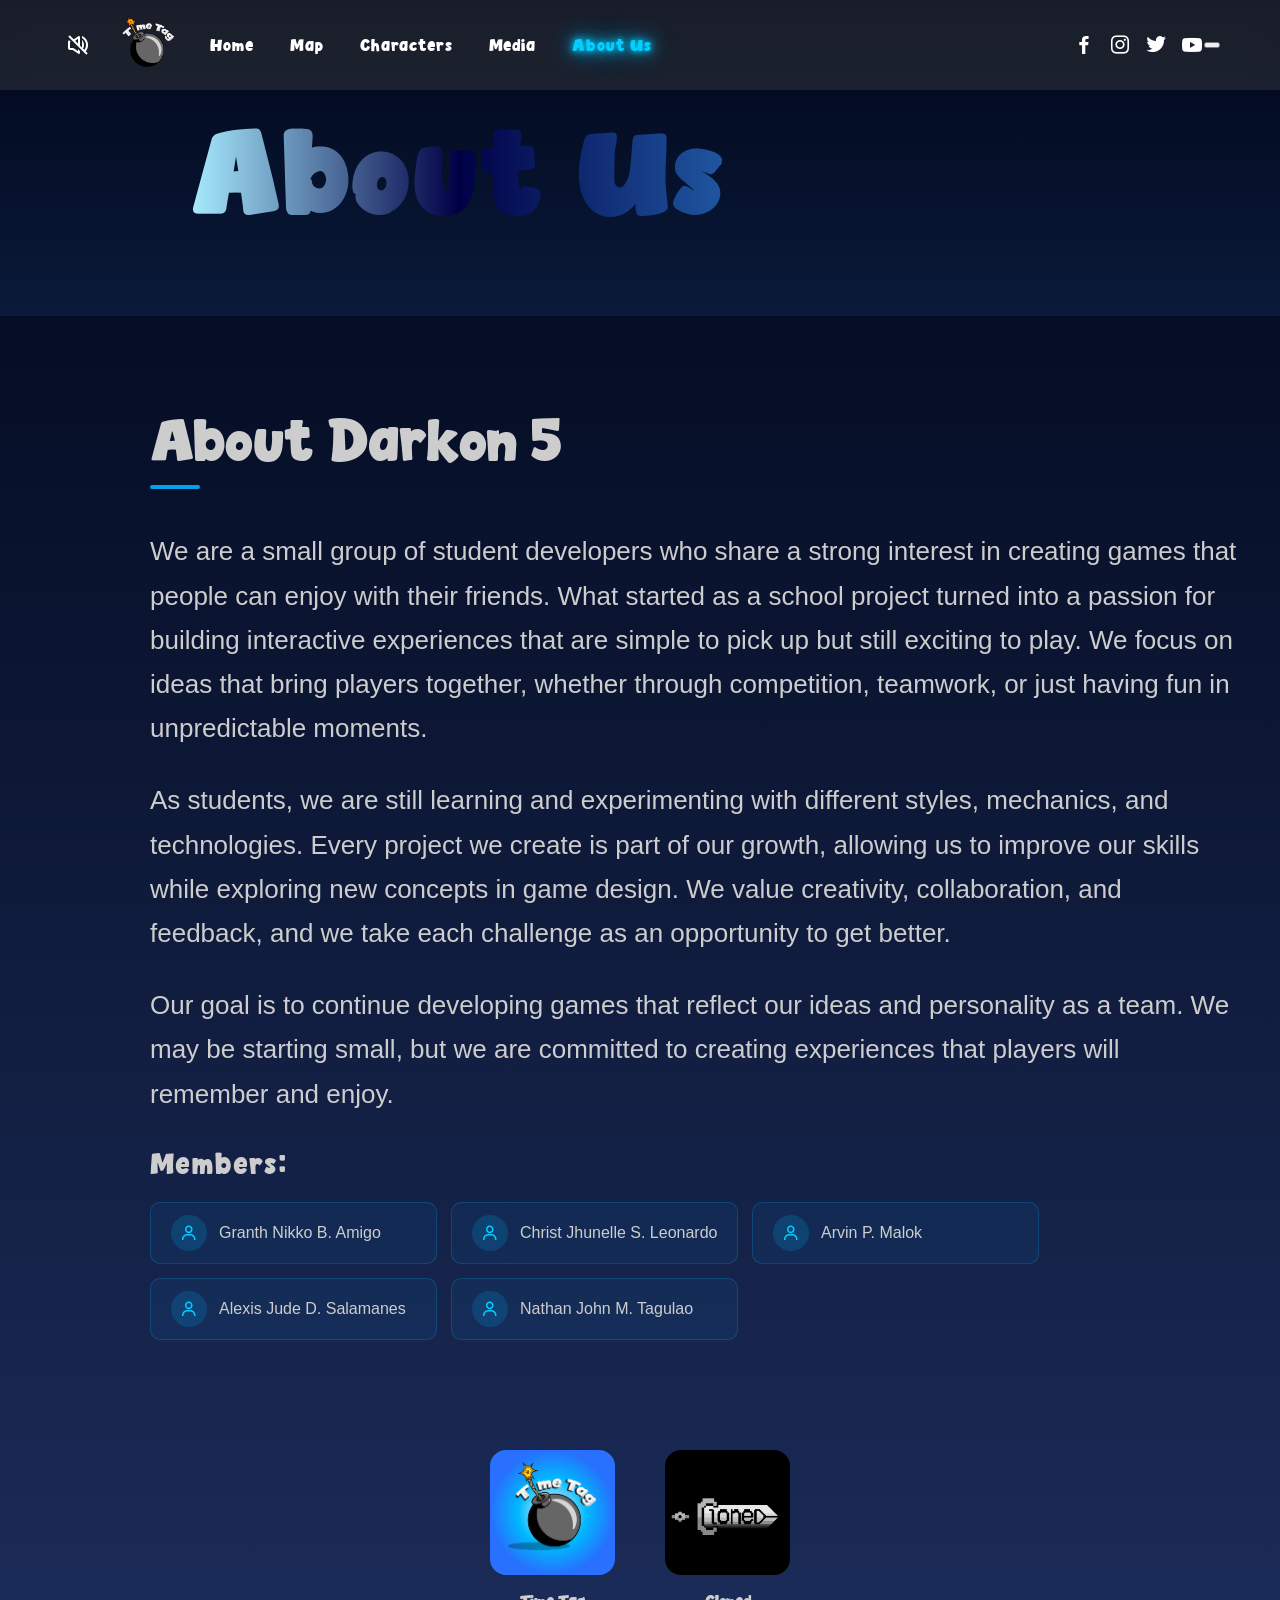
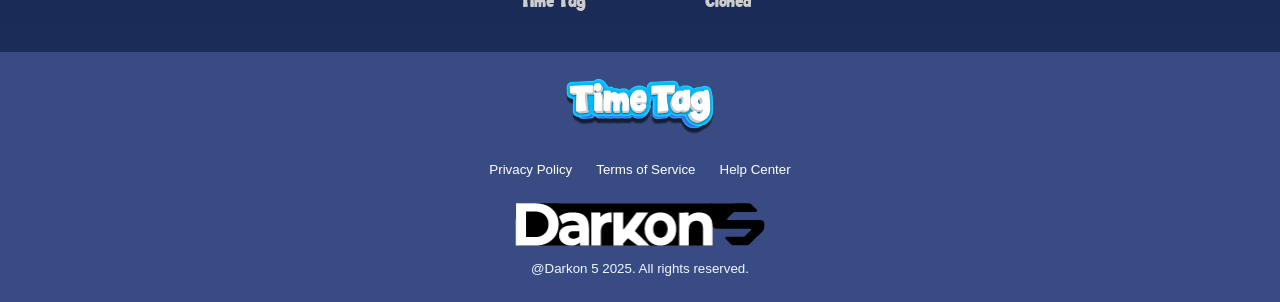
==== commit 85b564af: "FINAL - Time Tag Website" ====
--- a/asset/aboutUs.html
+++ b/asset/aboutUs.html
@@ -13,14 +13,10 @@
         <header>
         
         <div class="head-left">
-        
-        <!-- MUSIC BUTTON — placed before logo -->
         <button class="music-btn" onclick="toggleMusic()" title="Toggle Music">
         <i class='bx bx-volume-full' id="music-icon"></i>
         </button>
-        <!-- Background music — change src to your music file -->
         <audio id="bg-music" src="audio/ingame.wav" loop></audio>
-        <!-- ↑ change bgmusic.wav to your actual music filename -->
         <img src="img/logo.png" alt="logo">
 
         <nav class="nav-links">
@@ -34,7 +30,7 @@
         <a href="https://www.facebook.com/" class="nav-social" target="_blank"> <i class='bx bxl-facebook'></i></a>
         <a href="https://www.instagram.com/" class="nav-social" target="_blank"> <i class='bx bxl-instagram'></i></a>
         <a href="https://x.com/" class="nav-social" target="_blank"> <i class='bx bxl-twitter'></i></a>
-        <a href="https://www.youtube.com/" class="nav-social"target="_blank"> <i class='bx bxl-youtube'></i></a>
+        <a href="https://www.youtube.com/" class="nav-social" target="_blank"> <i class='bx bxl-youtube'></i></a>
             </div>
                     </div>
         </header>
@@ -61,11 +57,34 @@
                     <p>
                         Our goal is to continue developing games that reflect our ideas and personality as a team. We may be starting small,
                         but we are committed to creating experiences that players will remember and enjoy.
-                    </p>  
-                    <p>
-                        Members: <br> Granth Nikko B. Amigo <br> Christ Jhunelle S. Leonardo <br> Arvin P. Malok
-                        <br> Alexis Jude D. Salamanes <br> Nathan John M. Tagulao
-                    </p>             
+                    </p>
+                    
+                    <div class="aboutUs-members">
+    <h3 class="aboutUs-members-title">Members:</h3>
+    <div class="aboutUs-members-grid">
+        <div class="member-card">
+            <div class="member-icon"><i class='bx bx-user'></i></div>
+            <span>Granth Nikko B. Amigo</span>
+        </div>
+        <div class="member-card">
+            <div class="member-icon"><i class='bx bx-user'></i></div>
+            <span>Christ Jhunelle S. Leonardo</span>
+        </div>
+        <div class="member-card">
+            <div class="member-icon"><i class='bx bx-user'></i></div>
+            <span>Arvin P. Malok</span>
+        </div>
+        <div class="member-card">
+            <div class="member-icon"><i class='bx bx-user'></i></div>
+            <span>Alexis Jude D. Salamanes</span>
+        </div>
+        <div class="member-card">
+            <div class="member-icon"><i class='bx bx-user'></i></div>
+            <span>Nathan John M. Tagulao</span>
+        </div>
+    </div>
+</div>
+
                 </div>
             </section>
 
--- a/asset/style.css
+++ b/asset/style.css
@@ -55,6 +55,7 @@
     margin-right: 10px;
 
 }
+
 
 /*MUSIC BUTTON*/
 
@@ -768,6 +769,66 @@
     margin-right: 0;
 }
 
+/* MEMBERS SECTION */
+.aboutUs-members {
+    margin-top: 20px;
+    margin-bottom: 10px;
+}
+
+.aboutUs-members-title {
+    font-family: 'PlayfullRocket', Tahoma, sans-serif;
+    font-size: 28px;
+    font-weight: 400;
+    color: #cdcdcd;
+    text-align: left;
+    margin: 0 0 20px 0;
+    letter-spacing: 2px;
+}
+
+.aboutUs-members-grid {
+    display: flex;
+    flex-wrap: wrap;
+    gap: 14px;
+}
+
+.member-card {
+    display: flex;
+    align-items: center;
+    gap: 12px;
+    background: rgba(0, 160, 235, 0.07);
+    border: 1px solid rgba(0, 160, 235, 0.25);
+    border-radius: 10px;
+    padding: 12px 20px;
+    width: 245px;
+    transition: border-color 0.3s, background 0.3s, box-shadow 0.3s;
+}
+
+.member-card:hover {
+    background: rgba(0, 160, 235, 0.15);
+    border-color: rgba(0, 160, 235, 0.6);
+    box-shadow: 0 0 12px rgba(0, 160, 235, 0.2);
+}
+
+.member-icon {
+    width: 36px;
+    height: 36px;
+    border-radius: 50%;
+    background: rgba(0, 160, 235, 0.2);
+    display: flex;
+    align-items: center;
+    justify-content: center;
+    font-size: 18px;
+    color: #00cfff;
+    flex-shrink: 0;
+}
+
+.member-card span {
+    font-family: Tahoma, sans-serif;
+    font-size: 16px;
+    color: #cdcdcd;
+    white-space: nowrap;
+}
+
 .aboutUs-games {
     display: flex;
     flex-direction: row;
@@ -1560,63 +1621,614 @@
     }
 }
 
-@media screen and (max-width: 650px){
-    header{
-        padding: 0px 10px;
-    }
-    .head-left button{
+/* ==============================================
+   RESPONSIVE STYLES
+   Breakpoints:
+     - Tablet:  max-width 1024px
+     - Mobile:  max-width 768px
+     - Small:   max-width 480px
+   ============================================== */
+
+/* ---- TABLET (≤ 1024px) ---- */
+@media screen and (max-width: 1024px) {
+
+    /* Header */
+    header {
+        padding: 5px 24px;
+    }
+
+    .head-left img {
+        width: 60px;
+        height: 60px;
+    }
+
+    .nav-btn {
+        font-size: 14px;
+        padding: 6px 10px;
+    }
+
+    /* Hero */
+    .tt-info h1 {
+        font-size: 100px;
+    }
+
+    .tt-info p {
+        font-size: 17px;
+    }
+
+    /* About */
+    .about-section h1 {
+        font-size: 72px;
+    }
+
+    .about-section h3 {
+        font-size: 30px;
+    }
+
+    /* Info cards – keep 2-col but smaller */
+    .info-section {
+        width: 92%;
+        padding-left: 0;
+    }
+
+    /* Characters */
+    .char-video-panel {
+        width: 240px;
+        right: 24px;
+        bottom: 130px;
+    }
+
+    .char-video-panel video {
+        height: 140px;
+    }
+
+    .char-name {
+        font-size: 60px;
+    }
+
+    /* About Us */
+    .aboutUs-hero h1 {
+        font-size: 80px;
+        margin-left: 60px;
+    }
+
+    .aboutUs-content {
+        padding: 40px 40px 40px 60px;
+    }
+
+    .aboutUs-content p {
+        font-size: 20px;
+    }
+
+    /* Media feature image min-width fix */
+    .media-feature-img-box {
+        min-width: 0;
+        flex: 1.2;
+    }
+}
+
+/* ---- MOBILE (≤ 768px) ---- */
+@media screen and (max-width: 768px) {
+
+    /* ── HEADER: hamburger nav ── */
+    header {
+        padding: 0 14px;
+        position: fixed;
+        top: 0;
+        z-index: 1000;
+    }
+
+    .head-left {
+        flex-wrap: nowrap;
+        position: relative;
+    }
+
+    .head-left img {
+        width: 48px;
+        height: 48px;
+        margin-right: 6px;
+    }
+
+    /* Hide desktop nav & socials by default */
+    .nav-links {
         display: none;
-    }
-    .head-right a{
-        padding: 0 5px;
-        font-size: 12px;
-    }
-    .tt-info{
-        left: 5%;
-    }
-    .tt-section h1{
-        font-size: 90px;
-    }
-    .about-section{
-        margin: 0;
-    }
-    .about-section h1{
-        font-size: 50px;
-    }
-    .image-box{
-        width: 300px;
-        height: 500px;
-    }
-    .about-section h4, .about-section h5{
-        max-width: 350px;
+        flex-direction: column;
+        position: absolute;
+        top: 58px;
+        left: 0;
+        right: 0;
+        background: rgba(10, 15, 40, 0.97);
+        backdrop-filter: blur(12px);
+        padding: 16px 0 20px;
+        gap: 0;
+        z-index: 999;
+        border-bottom: 1px solid rgba(0,160,235,0.3);
+    }
+
+    .nav-links.open {
+        display: flex;
+    }
+
+    .nav-btn {
+        font-size: 18px;
+        padding: 14px 24px;
+        border-bottom: 1px solid rgba(255,255,255,0.06);
+        width: 100%;
+        box-sizing: border-box;
+    }
+
+    .nav-socials {
+        display: none;
+    }
+
+    /* Hamburger button */
+    .hamburger-btn {
+        display: flex;
+        flex-direction: column;
+        justify-content: center;
+        align-items: center;
+        gap: 5px;
+        background: transparent;
+        border: none;
+        cursor: pointer;
+        margin-left: auto;
+        padding: 8px;
+    }
+
+    .hamburger-btn span {
+        display: block;
+        width: 24px;
+        height: 2px;
+        background: white;
+        border-radius: 2px;
+        transition: 0.3s;
+    }
+
+    .hamburger-btn.open span:nth-child(1) {
+        transform: translateY(7px) rotate(45deg);
+    }
+
+    .hamburger-btn.open span:nth-child(2) {
+        opacity: 0;
+    }
+
+    .hamburger-btn.open span:nth-child(3) {
+        transform: translateY(-7px) rotate(-45deg);
+    }
+
+    /* ── HERO (index) ── */
+    .tt-section {
+        height: 100svh;
+    }
+
+    .tt-info {
+        top: 90px;
+        left: 20px;
+        right: 20px;
+    }
+
+    .tt-info h1 {
+        font-size: clamp(52px, 14vw, 90px);
+        margin-top: 10px;
+        margin-bottom: 12px;
+    }
+
+    .tt-info p {
+        font-size: 15px;
+        max-width: 260px;
+    }
+
+    .tt-info button {
+        padding: 10px 28px;
+        font-size: 14px;
+    }
+
+    /* ── ABOUT SECTION ── */
+    .about-section {
+        margin-top: 80px;
+        padding: 0 16px;
+    }
+
+    .about-section h3 {
+        font-size: 22px;
         text-align: center;
     }
-    .contact-section .img1{
-        height: 200px;
-        width: 150px;
-        right: -80px;
-        top: 10px;
-    }
-    .contact-section .img2{
+
+    .about-section h1 {
+        font-size: clamp(36px, 10vw, 60px);
+        margin: 10px 0;
+    }
+
+    .image-box {
+        width: 88vw;
+        height: 60vw;
+        max-height: 380px;
+        border-radius: 24px;
+    }
+
+    .about-section h4 {
+        font-size: 18px;
+        text-align: center;
+        max-width: 320px;
+        margin-top: 24px;
+    }
+
+    .about-section p {
+        font-size: 14px;
+        max-width: 320px;
+    }
+
+    /* ── INFO / CHARACTER CARDS ── */
+    .info-section {
+        width: 95%;
+        margin-top: 60px;
+        padding-left: 0;
+    }
+
+    .info-section h3 {
+        font-size: 1.6rem;
+    }
+
+    .info-section p {
+        font-size: 14px;
+    }
+
+    .info-cards {
+        grid-template-columns: 1fr;
+        gap: 16px;
+    }
+
+    .card {
+        height: 52vw;
+        min-height: 200px;
+    }
+
+    /* Reset the special spanning on mobile */
+    .card:nth-child(1),
+    .card:nth-child(2) {
+        grid-column: span 1;
+        height: 52vw;
+        min-height: 200px;
+    }
+
+    .card h1 {
+        font-size: 40px;
+    }
+
+    .card p {
+        font-size: 13px;
+        max-width: 200px;
+    }
+
+    /* ── CONTACT SECTION ── */
+    .contact-section {
+        margin-top: 60px;
+        margin-bottom: 60px;
+        padding: 0 16px;
+    }
+
+    .contact-section p {
+        font-size: 20px;
+        margin-top: 40px;
+    }
+
+    .contact-section h1 {
+        font-size: clamp(28px, 8vw, 44px);
+        max-width: 280px;
+    }
+
+    /* Hide decorative bomb images on mobile — they overlap badly */
+    .contact-section .img1,
+    .contact-section .img2,
+    .contact-section .img3 {
+        display: none;
+    }
+
+    /* ── FOOTER ── */
+    .footer {
+        height: auto;
+        padding: 20px 16px;
+        gap: 8px;
+    }
+
+    .footer .img4 {
+        width: 110px;
+        margin-top: 10px;
+    }
+
+    .footer .img5 {
+        width: 180px;
+        margin-top: 8px;
+    }
+
+    .footer ul {
+        flex-wrap: wrap;
+        justify-content: center;
+        margin: 8px 0 0;
+        padding: 0;
+    }
+
+    .footer a {
+        padding: 5px 6px;
+        font-size: 11px;
+    }
+
+    .footer p {
+        display: block;
+        font-size: 11px;
+        margin-top: 4px;
+        margin-bottom: 12px;
+    }
+
+    /* ── MAP PAGE ── */
+    .map-landing-content,
+    .map-region-content {
+        padding: 0 20px;
+        max-width: 95vw;
+    }
+
+    .map-landing-title {
+        font-size: clamp(1.8rem, 8vw, 3rem);
+        letter-spacing: 1px;
+    }
+
+    .map-landing-underline {
+        width: 200px;
+    }
+
+    .map-landing-desc,
+    .map-region-desc {
+        font-size: 0.88rem;
+        line-height: 1.7;
+    }
+
+    .map-region-title {
+        font-size: clamp(1.3rem, 5vw, 2rem);
+        gap: 10px;
+    }
+
+    .map-region-line {
+        width: 60px;
+    }
+
+    .map-scroll-dots {
+        right: 12px;
+        gap: 8px;
+    }
+
+    /* ── CHARACTER PAGE ── */
+    .char-section {
+        height: 100svh;
+        justify-content: flex-end;
+    }
+
+    .char-main {
+        padding: 80px 20px 12px;
+        flex-direction: column;
+        gap: 12px;
+    }
+
+    .char-info {
+        max-width: 100%;
+        gap: 10px;
+        margin-top: 0;
+    }
+
+    .char-name {
+        font-size: clamp(36px, 10vw, 56px);
+    }
+
+    .char-va-label {
+        font-size: 14px;
+    }
+
+    .char-desc-box {
+        max-width: 90vw;
+    }
+
+    .char-desc-box p {
+        font-size: 13px;
+    }
+
+    /* Character art – shift so it doesn't cover text */
+    .char-art {
+        height: 45vh;
+        bottom: 140px;
+        left: auto;
+        right: 10px;
+        transform: none;
+    }
+
+    .char-art img {
+        height: 100%;
+    }
+
+    /* Hide video panel on small screens – keeps layout clean */
+    .char-video-panel {
+        display: none;
+    }
+
+    .char-selector {
+        gap: 10px;
+        padding-bottom: 12px;
+        flex-wrap: nowrap;
+        overflow-x: auto;
+        justify-content: flex-start;
+        padding-left: 16px;
+        padding-right: 16px;
+        scrollbar-width: none;
+    }
+
+    .char-selector::-webkit-scrollbar {
+        display: none;
+    }
+
+    .char-thumb {
+        width: 72px;
+        flex-shrink: 0;
+        padding: 6px 8px;
+    }
+
+    .char-thumb img {
+        width: 52px;
+        height: 52px;
+    }
+
+    .char-thumb span {
+        font-size: 11px;
+    }
+
+    /* ── ABOUT US PAGE ── */
+    .aboutUs-hero {
+        min-height: 160px;
+        padding: 24px 20px;
+    }
+
+    .aboutUs-hero h1 {
+        font-size: clamp(40px, 12vw, 70px);
+        margin-top: 50px;
+        margin-left: 0;
+        margin-bottom: 10px;
+    }
+
+    .aboutUs-content {
+        padding: 24px 20px;
+        max-width: 100%;
+    }
+
+    .aboutUs-content h2 {
+        font-size: 32px;
+    }
+
+    .aboutUs-content p {
+        font-size: 16px;
+    }
+
+    .aboutUs-members-grid {
+        gap: 10px;
+    }
+
+    .member-card {
+        width: 100%;
+        box-sizing: border-box;
+    }
+
+    .aboutUs-games {
+        gap: 30px;
+        margin-top: 30px;
+    }
+
+    /* ── MEDIA PAGE ── */
+    .media-landing-title {
+        font-size: clamp(2rem, 9vw, 4rem);
+        margin-top: 120px;
+    }
+
+    .media-landing-underline {
+        width: 180px;
+        margin-top: -30px;
+    }
+
+    .media-landing-desc {
+        font-size: 0.88rem;
+    }
+
+    .media-section-header {
+        padding-top: 50px;
+        margin-bottom: 30px;
+    }
+
+    .media-feature-row {
+        flex-direction: column;
+        gap: 20px;
+        padding: 0 20px;
+        margin-bottom: 50px;
+    }
+
+    .media-feature-img-box {
+        min-width: 0;
+        width: 100%;
+        flex: unset;
+    }
+
+    .media-feature-img {
+        height: 220px;
+    }
+
+    .media-feature-text {
+        min-width: 0;
+        width: 100%;
+    }
+
+    .media-slideshow {
+        padding: 0 10px;
+        gap: 8px;
+    }
+
+    .media-slide-track {
+        width: 100%;
+    }
+
+    .media-slide img {
+        height: 220px;
+    }
+
+    .media-slide-btn {
+        font-size: 3.5rem;
+        width: 40px;
+    }
+
+    .media-cta-content {
+        padding: 50px 20px;
+    }
+
+    .media-cta-logo {
+        width: 130px;
+        height: 130px;
+    }
+}
+
+/* ---- SMALL PHONES (≤ 480px) ---- */
+@media screen and (max-width: 480px) {
+
+    .tt-info h1 {
+        font-size: clamp(42px, 13vw, 68px);
+    }
+
+    .about-section h1 {
+        font-size: clamp(30px, 9vw, 50px);
+    }
+
+    .card {
+        height: 64vw;
+    }
+
+    .card:nth-child(1),
+    .card:nth-child(2) {
+        height: 64vw;
+    }
+
+    .contact-section h1 {
+        font-size: clamp(24px, 7vw, 36px);
+    }
+
+    .aboutUs-hero h1 {
+        font-size: clamp(32px, 10vw, 52px);
+    }
+
+    .char-name {
+        font-size: clamp(30px, 9vw, 44px);
+    }
+
+    .char-art {
+        height: 38vh;
+    }
+
+    .media-feature-img {
         height: 180px;
-        width: 150px;
-        left: -80px;
-        top: 30px;
-    }
-    .contact-section .img3{
+    }
+
+    .media-slide img {
         height: 180px;
-        width: 150px;
-        left: -80px;
-        bottom: 0;
-    }
-    .contact-section h1{
-        font-size: 60px;
-        max-width: 300px;
-    }
-    .footer p{
-        display: none;
-    }
-    .footer ul{
-        margin-left: 70px;
     }
 }
